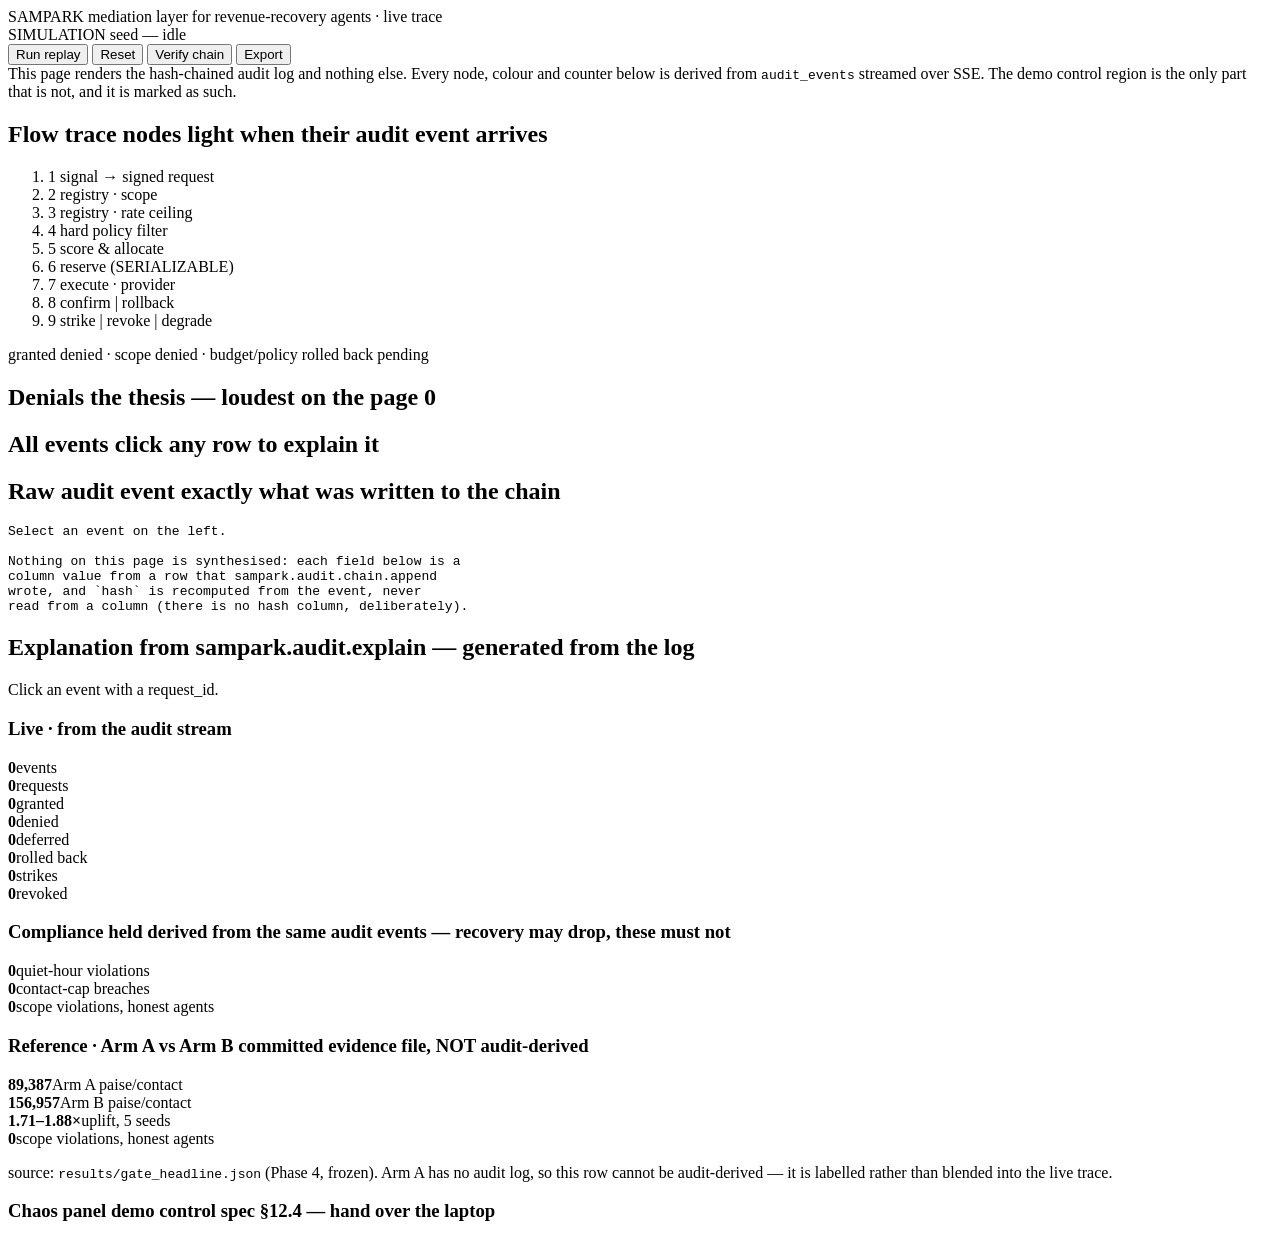
==== ui/static/index.html @ 98491267 "feat(phase8): complete live demo and failure recovery surface Implements spec §12 (trace-integrity r" ====
<!DOCTYPE html>
<html lang="en">
<head>
<meta charset="utf-8">
<meta name="viewport" content="width=device-width, initial-scale=1">
<title>SAMPARK — live trace</title>
<link rel="stylesheet" href="/static/styles.css">
</head>
<body>

<header id="topbar">
  <div class="brand">
    <span class="logo">SAMPARK</span>
    <span class="tagline">mediation layer for revenue-recovery agents &middot; live trace</span>
  </div>
  <div class="badges">
    <span id="badge-time" class="badge badge-sim" title="Simulated time is compressed for viewing. This ratio is computed from the scenario, never hard-coded.">SIMULATION</span>
    <span id="badge-seed" class="badge">seed &mdash;</span>
    <span id="badge-state" class="badge">idle</span>
  </div>
  <div class="controls">
    <button id="btn-run" class="primary">Run replay</button>
    <button id="btn-reset">Reset</button>
    <button id="btn-verify">Verify chain</button>
    <button id="btn-export">Export</button>
  </div>
</header>

<!-- TRACE-INTEGRITY BANNER. Stated on screen, not just in the README. -->
<div id="integrity-banner">
  This page renders the hash-chained audit log and nothing else.
  Every node, colour and counter below is derived from
  <code>audit_events</code> streamed over SSE.
  The <span class="chip chip-control">demo control</span> region is the only
  part that is not, and it is marked as such.
</div>

<main>

  <!-- LEFT: the flow trace -->
  <section id="pane-trace">
    <h2>Flow trace <span class="sub">nodes light when their audit event arrives</span></h2>

    <ol id="pipeline">
      <li data-node="request"   ><span class="n">1</span> signal &rarr; signed request</li>
      <li data-node="scope"     ><span class="n">2</span> registry &middot; scope</li>
      <li data-node="rate"      ><span class="n">3</span> registry &middot; rate ceiling</li>
      <li data-node="policy"    ><span class="n">4</span> hard policy filter</li>
      <li data-node="allocate"  ><span class="n">5</span> score &amp; allocate</li>
      <li data-node="reserve"   ><span class="n">6</span> reserve (SERIALIZABLE)</li>
      <li data-node="execute"   ><span class="n">7</span> execute &middot; provider</li>
      <li data-node="settle"    ><span class="n">8</span> confirm | rollback</li>
      <li data-node="registry"  ><span class="n">9</span> strike | revoke | degrade</li>
    </ol>

    <div class="legend">
      <span class="sw sw-granted"></span>granted
      <span class="sw sw-scope"></span>denied &middot; scope
      <span class="sw sw-policy"></span>denied &middot; budget/policy
      <span class="sw sw-rolled"></span>rolled back
      <span class="sw sw-pending"></span>pending
    </div>

    <h2>Denials <span class="sub">the thesis — loudest on the page</span>
      <span id="denial-count" class="count">0</span></h2>
    <div id="denials"></div>

    <h2>All events <span class="sub">click any row to explain it</span></h2>
    <div id="feed"></div>
  </section>

  <!-- RIGHT: the raw record -->
  <section id="pane-raw">
    <h2>Raw audit event <span class="sub">exactly what was written to the chain</span></h2>
    <pre id="raw">Select an event on the left.

Nothing on this page is synthesised: each field below is a
column value from a row that sampark.audit.chain.append
wrote, and `hash` is recomputed from the event, never
read from a column (there is no hash column, deliberately).</pre>

    <h2>Explanation <span class="sub">from sampark.audit.explain — generated from the log</span></h2>
    <div id="explanation" class="muted">Click an event with a request_id.</div>
    <pre id="explain-events" class="small"></pre>
  </section>

</main>

<footer>
  <section id="metrics">
    <h3>Live &middot; from the audit stream</h3>
    <div class="metric-grid">
      <div><b id="m-events">0</b><span>events</span></div>
      <div><b id="m-requests">0</b><span>requests</span></div>
      <div><b id="m-granted">0</b><span>granted</span></div>
      <div><b id="m-denied">0</b><span>denied</span></div>
      <div><b id="m-deferred">0</b><span>deferred</span></div>
      <div><b id="m-rolled">0</b><span>rolled back</span></div>
      <div><b id="m-strikes">0</b><span>strikes</span></div>
      <div><b id="m-revoked">0</b><span>revoked</span></div>
    </div>
    <h3 class="ref">Compliance held <span class="sub">derived from the same audit events &mdash;
      recovery may drop, these must not</span></h3>
    <div class="metric-grid">
      <div class="ok"><b id="m-quiet_violations">0</b><span>quiet-hour violations</span></div>
      <div class="ok"><b id="m-cap_breaches">0</b><span>contact-cap breaches</span></div>
      <div class="ok"><b id="m-honest_scope_violations">0</b><span>scope violations, honest agents</span></div>
    </div>
    <h3 class="ref">Reference &middot; Arm A vs Arm B
      <span class="sub">committed evidence file, NOT audit-derived</span></h3>
    <div class="metric-grid ref-grid">
      <div><b>89,387</b><span>Arm A paise/contact</span></div>
      <div><b>156,957</b><span>Arm B paise/contact</span></div>
      <div><b>1.71&ndash;1.88&times;</b><span>uplift, 5 seeds</span></div>
      <div><b>0</b><span>scope violations, honest agents</span></div>
    </div>
    <p class="src">source: <code>results/gate_headline.json</code> (Phase 4, frozen).
      Arm A has no audit log, so this row cannot be audit-derived — it is
      labelled rather than blended into the live trace.</p>
  </section>

  <section id="chaos">
    <h3>Chaos panel <span class="chip chip-control">demo control</span>
      <span class="sub">spec §12.4 &mdash; hand over the laptop</span></h3>
    <div id="chaos-list"></div>
  </section>
</footer>

<div id="toast"></div>

<script src="/static/app.js"></script>
</body>
</html>
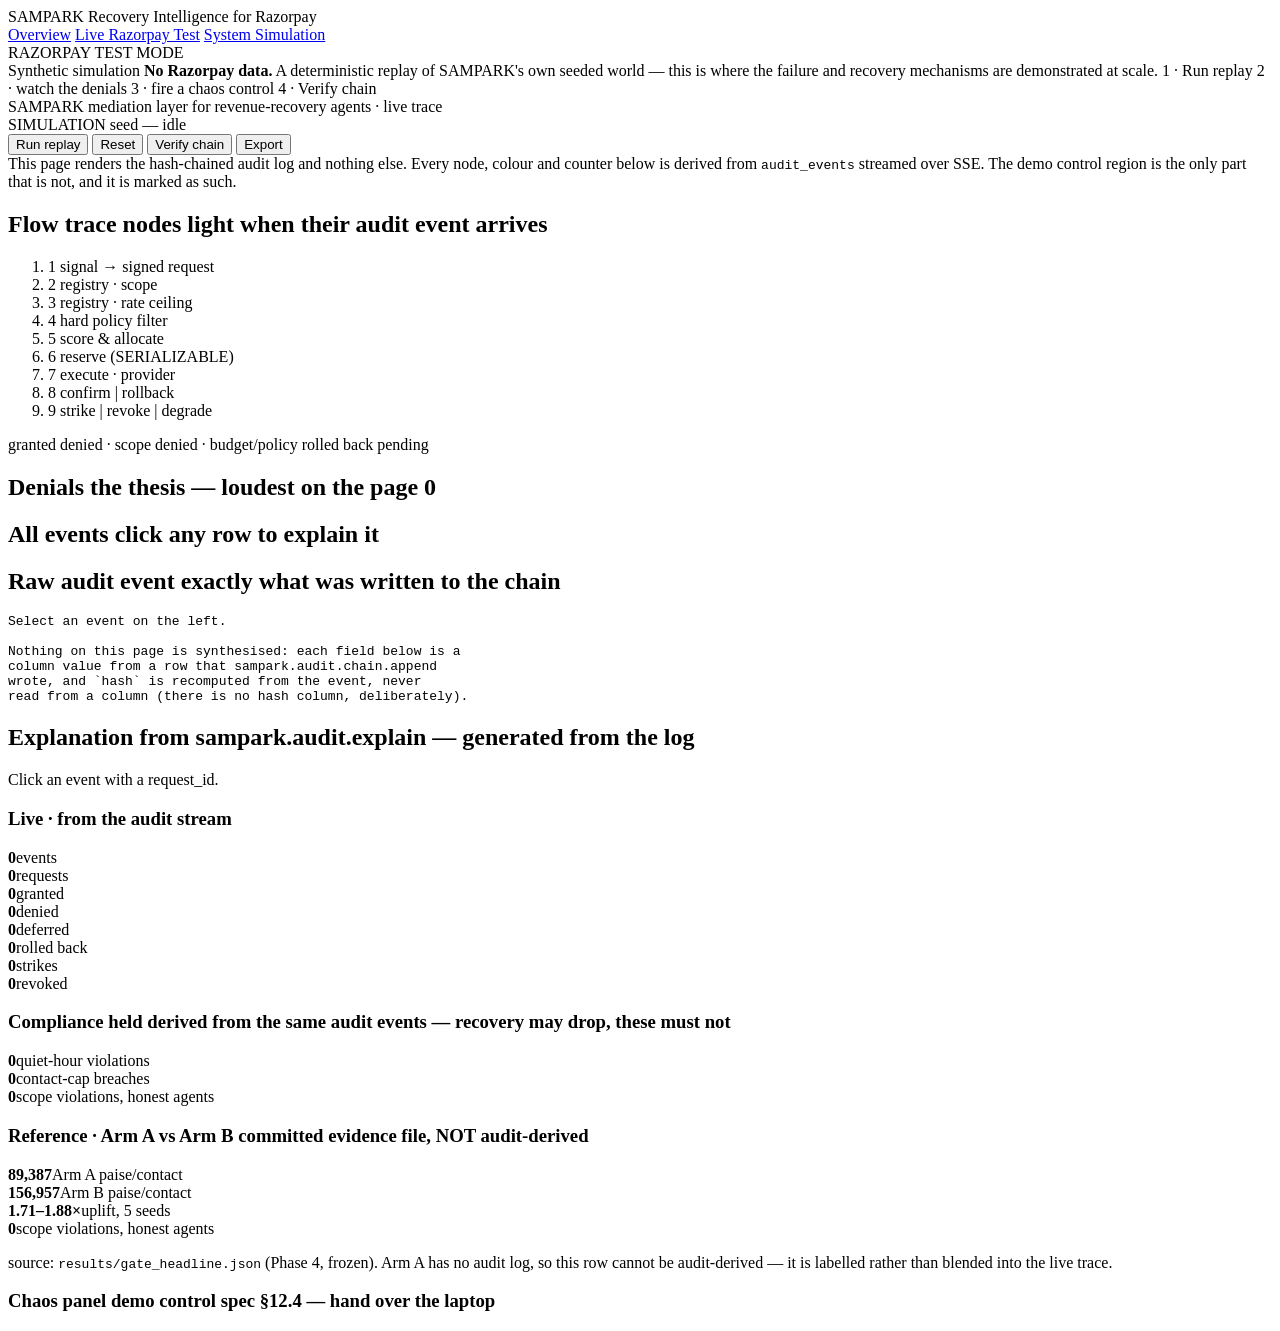
==== commit f4d5e1a9: "Add overview page with static content and interactive elements - Created overview.html for the SAMPA" ====
--- a/ui/static/index.html
+++ b/ui/static/index.html
@@ -4,9 +4,37 @@
 <meta charset="utf-8">
 <meta name="viewport" content="width=device-width, initial-scale=1">
 <title>SAMPARK — live trace</title>
+<link rel="stylesheet" href="/static/navbar.css">
 <link rel="stylesheet" href="/static/styles.css">
 </head>
 <body>
+
+<nav class="sk-nav" aria-label="Primary">
+  <div class="sk-nav-brand">
+    <span class="sk-name">SAMPARK</span>
+    <span class="sk-sub">Recovery Intelligence for Razorpay</span>
+  </div>
+  <div class="sk-nav-links">
+    <a href="/">Overview</a>
+    <a href="/live">Live Razorpay Test</a>
+    <a href="/system" aria-current="page">System Simulation</a>
+  </div>
+  <div class="sk-nav-status">
+    <span class="sk-badge sk-badge-test">RAZORPAY TEST MODE</span>
+  </div>
+</nav>
+
+<div class="sk-strip">
+  <span class="sk-strip-tag">Synthetic simulation</span>
+  <span><b>No Razorpay data.</b> A deterministic replay of SAMPARK's own seeded world &mdash;
+    this is where the failure and recovery mechanisms are demonstrated at scale.</span>
+  <span class="sk-strip-steps">
+    <span>1 &middot; Run replay</span>
+    <span>2 &middot; watch the denials</span>
+    <span>3 &middot; fire a chaos control</span>
+    <span>4 &middot; Verify chain</span>
+  </span>
+</div>
 
 <header id="topbar">
   <div class="brand">
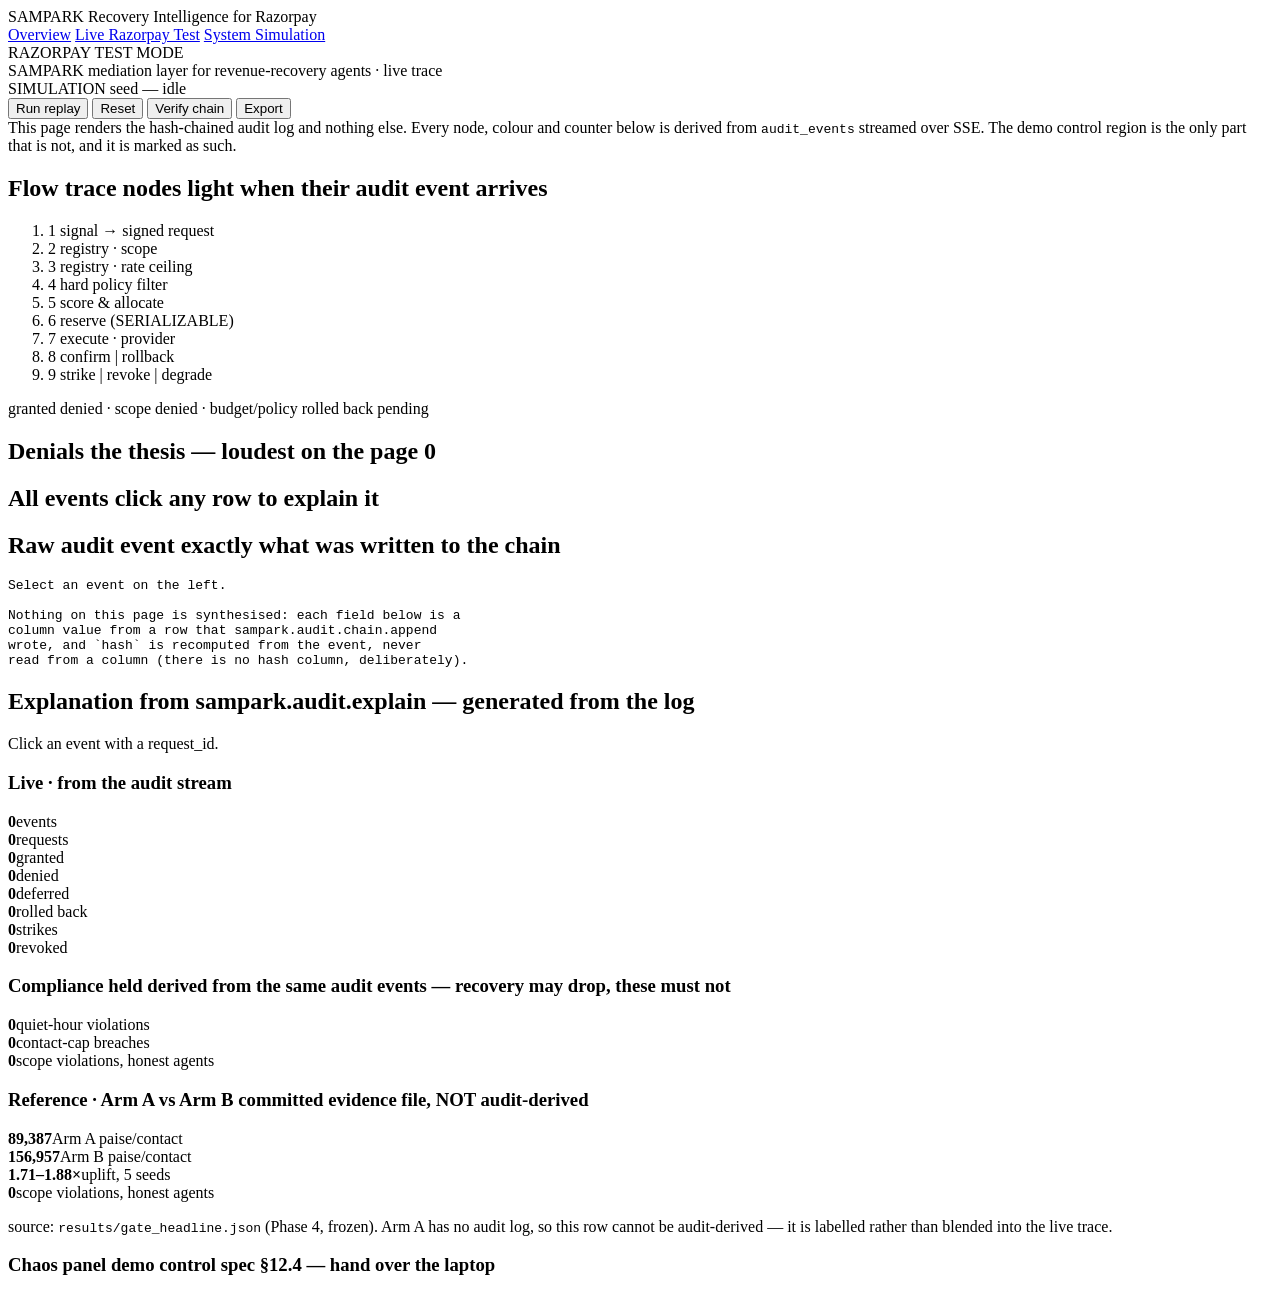
==== commit ad9e9a6b: "refactor: remove synthetic simulation section from index.html" ====
--- a/ui/static/index.html
+++ b/ui/static/index.html
@@ -23,18 +23,6 @@
     <span class="sk-badge sk-badge-test">RAZORPAY TEST MODE</span>
   </div>
 </nav>
-
-<div class="sk-strip">
-  <span class="sk-strip-tag">Synthetic simulation</span>
-  <span><b>No Razorpay data.</b> A deterministic replay of SAMPARK's own seeded world &mdash;
-    this is where the failure and recovery mechanisms are demonstrated at scale.</span>
-  <span class="sk-strip-steps">
-    <span>1 &middot; Run replay</span>
-    <span>2 &middot; watch the denials</span>
-    <span>3 &middot; fire a chaos control</span>
-    <span>4 &middot; Verify chain</span>
-  </span>
-</div>
 
 <header id="topbar">
   <div class="brand">
